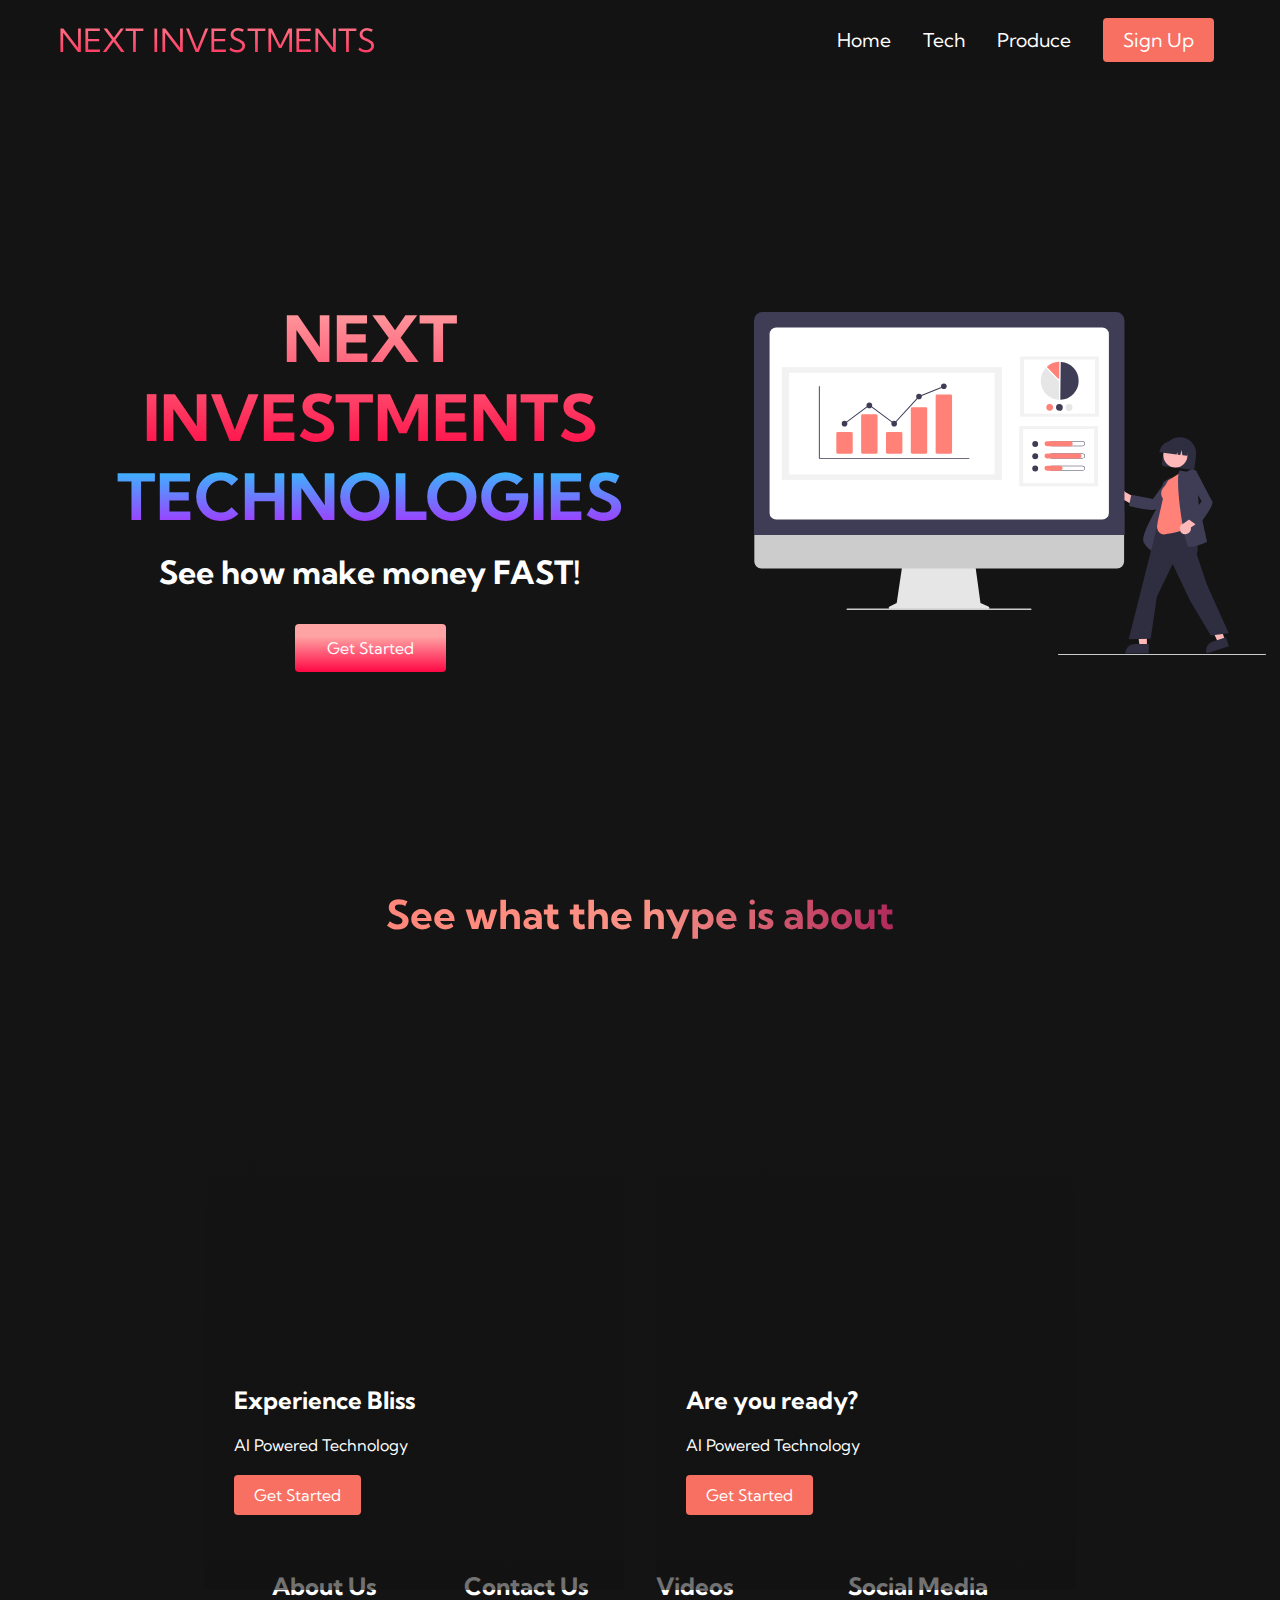
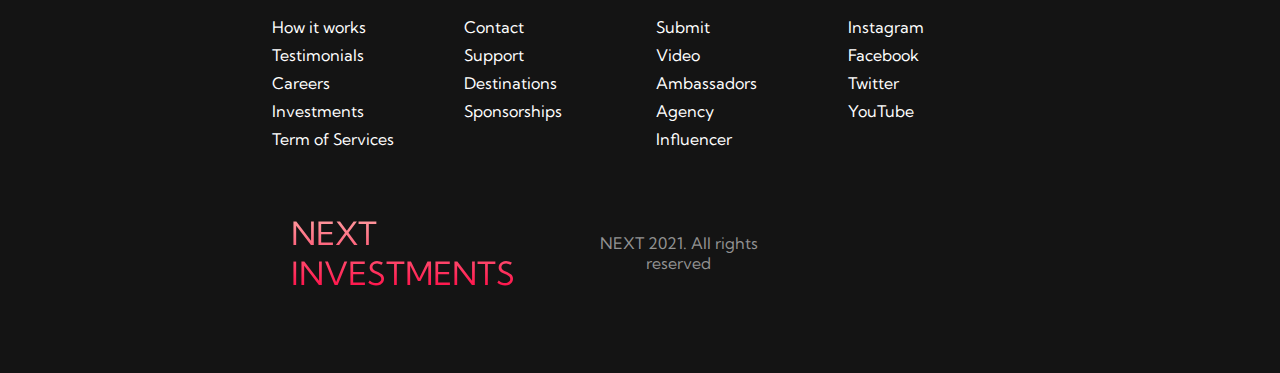
==== index.html @ 608829f4 "Init" ====
<!DOCTYPE html>
<html lang="en">
	<head>
		<meta charset="UTF-8" />
		<meta name="viewport" content="width=device-width, initial-scale=1.0" />
		<title>Next Website</title>
		<link rel="stylesheet" href="style.css" />
		<link
			rel="stylesheet"
			href="https://use.fontawesome.com/releases/v5.15.2/css/all.css"
			integrity="sha384-vSIIfh2YWi9wW0r9iZe7RJPrKwp6bG+s9QZMoITbCckVJqGCCRhc+ccxNcdpHuYu"
			crossorigin="anonymous"
		/>

		<link rel="preconnect" href="https://fonts.gstatic.com" />
		<link
			href="https://fonts.googleapis.com/css2?family=Kumbh+Sans:wght@700&display=swap"
			rel="stylesheet"
		/>
	</head>
	<body>
		<!-- Navbar Section -->
		<nav class="navbar">
			<div class="navbar__container">
				<a href="/" id="navbar__logo">
					<i class="fas fa-gem"></i> NEXT INVESTMENTS</a
				>
				<div class="navbar__toggle" id="mobile-menu">
					<span class="bar"></span>
					<span class="bar"></span>
					<span class="bar"></span>
				</div>
				<ul class="navbar__menu">
					<li class="navbar__item">
						<a href="/" class="navbar__links">Home</a>
					</li>
					<li class="navbar__item">
						<a href="tech.html" class="navbar__links">Tech</a>
					</li>
					<li class="navbar__item">
						<a href="/" class="navbar__links">Produce</a>
					</li>
					<li class="navbar__btn">
						<a href="/" class="button"> Sign Up</a>
					</li>
				</ul>
			</div>
		</nav>

		<!-- Hero Section -->

		<div class="main">
			<div class="main__container">
				<div class="main__content">
					<h1>NEXT INVESTMENTS</h1>
					<h2>TECHNOLOGIES</h2>
					<p>See how make money FAST!</p>
					<button class="main__btn"><a href="/">Get Started</a></button>
				</div>
				<div class="main__img--container">
					<img src="images/pic1.svg" alt="pic" id="main__img" />
				</div>
			</div>
		</div>

		<!-- Services Sections -->

		<div class="services">
			<h1>See what the hype is about</h1>
			<div class="services__container">
				<div class="services__card">
					<h2>Experience Bliss</h2>
					<p>AI Powered Technology</p>
					<button>Get Started</button>
				</div>
				<div class="services__card">
					<h2>Are you ready?</h2>
					<p>AI Powered Technology</p>
					<button>Get Started</button>
				</div>
			</div>
		</div>

		<!-- A Footer Section -->

		<div class="footer__container">
			<div class="footer__links">
				<div class="footer__link--wrapper">
					<div class="footer__items--items">
						<h2>About Us</h2>
						<a href="/">How it works</a>
						<a href="/">Testimonials</a>
						<a href="/">Careers</a>
						<a href="/">Investments</a>
						<a href="/">Term of Services</a>
					</div>
					<div class="footer__items--items">
						<h2>Contact Us</h2>
						<a href="/">Contact</a>
						<a href="/">Support</a>
						<a href="/">Destinations</a>
						<a href="/">Sponsorships</a>
					</div>
				</div>
				<div class="footer__link--wrapper">
					<div class="footer__items--items">
						<h2>Videos</h2>
						<a href="/">Submit</a>
						<a href="/">Video</a>
						<a href="/">Ambassadors</a>
						<a href="/">Agency</a>
						<a href="/">Influencer</a>
					</div>
					<div class="footer__items--items">
						<h2>Social Media</h2>
						<a href="/">Instagram</a>
						<a href="/">Facebook</a>
						<a href="/">Twitter</a>
						<a href="/">YouTube</a>
					</div>
				</div>
			</div>
			<!-- Soical Media -->
			<div class="social__media">
				<div class="social__media--wrap">
					<div class="footer__logo">
						<a href="/" id="footer__logo"
							><i class="fas fa-gem"></i>NEXT INVESTMENTS</a
						>
					</div>
					<p class="website__rights">NEXT 2021. All rights reserved</p>
					<div class="social__icons">
						<a href="/" class="social__icon--link" target="_blank"
							><i class="fab fa-facebook"></i>
						</a>
						<a href="/" class="social__icon--link" target="_blank"
							><i class="fab fa-instagram"></i>
						</a>
						<a href="/" class="social__icon--link" target="_blank"
							><i class="fab fa-youtube"></i>
						</a>
						<a href="/" class="social__icon--link" target="_blank"
							><i class="fab fa-twitter"></i>
						</a>
						<a href="/" class="social__icon--link" target="_blank"
							><i class="fab fa-linkedin"></i>
						</a>
					</div>
				</div>
			</div>
		</div>
		<script src="app.js"></script>
	</body>
</html>
---- style.css ----
* {
	box-sizing: content-box;
	margin: 0;
	padding: 0;
	font-family: 'Kumbh Sans', sans-serif;
}

.navbar {
	background: #131313;
	height: 80px;
	display: flex;
	justify-content: center;
	align-items: center;
	font-size: 1.2rem;
	position: sticky;
	top: 0;
	z-index: 999;
}

.navbar__container {
	display: flex;
	justify-content: space-between;
	height: 80px;
	z-index: 1;
	width: 100%;
	max-width: 1300px;
	margin: 0 auto;
	padding: 0 50px;
}

#navbar__logo {
	background-color: #ff8177;
	background-image: linear-gradient(to top, #ff0844 0%, #ffa4a4 100%);
	-webkit-background-clip: text;
	-moz-background-clip: text;
	-webkit-text-fill-color: transparent;
	-moz-text-decoration-color: transparent;
	display: flex;
	align-items: center;
	cursor: pointer;
	text-decoration: none;
	font-size: 2rem;
}

.fa-gem {
	margin-right: 0.5rem;
}
.navbar__menu {
	display: flex;
	align-items: center;
	list-style: none;
	text-align: center;
}

.navbar_item {
	height: 80px;
}

.navbar__links {
	color: #fff;
	display: flex;
	align-items: center;
	justify-content: center;
	text-decoration: none;
	padding: 0 1rem;
	height: 100%;
}

.navbar__btn {
	display: flex;
	justify-content: center;
	align-items: center;
	padding: 0 1rem;
	width: 100%;
}

.button {
	display: flex;
	justify-content: center;
	align-items: center;
	text-decoration: none;
	padding: 10px 20px;
	height: 100%;
	width: 100%;
	border: none;
	outline: none;
	border-radius: 4px;
	background-color: #f77062;
	color: #fff;
}

.button:hover {
	background-color: #4837ff;
	transition: all 0.3s ease;
}

.navbar__links:hover {
	color: #f77062;
	transition: all 0.3s ease;
}

@media screen and (max-width: 960px) {
	.navbar__container {
		display: flex;
		justify-content: space-between;
		height: 80px;
		z-index: 1;
		width: 100%;
		padding: 0;
	}

	.navbar__menu {
		display: grid;
		grid-template-columns: auto;
		margin: 0;
		width: 100%;
		position: absolute;
		top: -1000px;
		opacity: 0;
		transition: all 0.5s ease;
		height: 50vh;
		z-index: -1;
	}

	.navbar__menu.active {
		background: #131313;
		top: 100%;
		opacity: 1;
		transition: all 0.5s ease;
		z-index: 99;
		height: 50vh;
		font-size: 1.6rem;
	}

	#navbar__logo {
		padding-left: 25px;
	}

	.navbar__toggle .bar {
		width: 25px;
		height: 3px;
		margin: 5px auto;
		transition: all 0.3s ease-in-out;
		background: #fff;
	}

	.navbar__item {
		width: 100%;
	}

	.navbar_links {
		text-align: center;
		padding: 2rem;
		width: 100%;
		display: table;
	}

	#mobile-menu {
		position: absolute;
		top: 20%;
		right: 5%;
		transform: translate(5%, 20%);
	}

	.navbar__btn {
		padding-bottom: 2rem;
	}

	.button {
		display: flex;
		justify-content: center;
		width: 80%;
		height: 80px;
		margin: 0;
	}

	.navbar__toggle .bar {
		display: block;
		cursor: pointer;
	}

	#mobile-menu.is-active .bar:nth-child(2) {
		opacity: 0;
	}

	#mobile-menu.is-active .bar:nth-child(1) {
		transform: translateY(8px) rotate(45deg);
	}

	#mobile-menu.is-active .bar:nth-child(3) {
		transform: translateY(-8px) rotate(-45deg);
	}
}

/* Hero Section */

.main {
	background-color: #141414;
}

.main__container {
	display: grid;
	grid-template-columns: 1fr 1fr;
	align-items: center;
	justify-self: center;
	margin: 0 auto;
	height: 90vh;
	background-color: #141414;
	z-index: 1;
	width: 100%;
	max-width: 1300px;
	padding: 0 50px;
	text-align: center;
}

.main__content h1 {
	font-size: 4rem;
	background-color: #ff8177;
	background-image: linear-gradient(to top, #ff0844 0%, #ffa4a4 100%);
	-webkit-background-clip: text;
	-moz-background-clip: text;
	-webkit-text-fill-color: transparent;
	-moz-text-decoration-color: transparent;
	text-align: center;
}

.main__content h2 {
	font-size: 4rem;
	background-color: #ff8177;
	background-image: linear-gradient(to top, #b721ff 0%, #21d4fd 100%);
	-webkit-background-clip: text;
	-moz-background-clip: text;
	-webkit-text-fill-color: transparent;
	-moz-text-decoration-color: transparent;
	text-align: center;
}

.main__content p {
	margin-top: 1rem;
	font-size: 2rem;
	font-weight: 700;
	color: #fff;
	text-align: center;
}

.main__btn {
	font-size: 1rem;
	background-image: linear-gradient(to top, #ff0844 0%, #ffa4a4 75%);
	padding: 14px 32px;
	border: none;
	border-radius: 4px;
	color: #fff;
	margin-top: 2rem;
	cursor: pointer;
	position: relative;
	transition: all 0.35s;
	outline: none;
	text-align: center;
}

.main__btn a {
	position: relative;
	z-index: 2;
	color: #fff;
	text-decoration: none;
	text-align: center;
}

.main__btn:after {
	position: absolute;
	content: '';
	top: 0;
	left: 0;
	width: 0;
	height: 100%;
	background: #4837ff;
	transition: all 0.35s;
	border-radius: 4px;
}

.main__btn:hover {
	color: #fff;
}

.main__btn:hover:after {
	width: 100%;
}

.main__img--container {
	text-align: center;
}

#main__img {
	height: 80%;
	width: 80%;
}

/* Mobile Responsive */

@media screen and (max-width: 768px) {
	.main__container {
		display: grid;
		grid-template-columns: auto;
		align-items: center;
		justify-self: center;
		width: 100%;
		margin: 0 auto;
		height: 90vh;
	}

	.main__container h1 {
		font-size: 2.5rem;
		margin-top: 2rem;
	}

	.main__container h2 {
		font-size: 3rem;
	}
	.main__content a {
		margin-top: 1rem;
		font-size: 1.5rem;
	}
}

@media screen and (max-width: 480px) {
	.main__container h1 {
		font-size: 2rem;
		margin-top: 3rem;
	}

	.main__container h2 {
		font-size: 2rem;
	}
	.main__content a {
		margin-top: 2rem;
		font-size: 1.5rem;
	}

	.main__btn {
		padding: 12px 36px;
		margin: 2.5rem 0;
	}
}

/* Services Section CSS */

.services {
	background: #141414;
	display: flex;
	flex-direction: column;
	align-items: center;
	height: 65vh;
}

.services h1 {
	background-color: #ff8177;
	background-image: linear-gradient(
		to right,
		#ff8177 0%,
		#ff867a 0%,
		#ff8c7f 21%,
		#f99185 53%,
		#cf556c 78%,
		#b12a5b 100%
	);
	background-size: 100%;
	margin-bottom: 5rem;
	font-size: 2.5rem;
	-webkit-background-clip: text;
	-moz-background-clip: text;
	-webkit-text-fill-color: transparent;
	-moz-text-decoration-color: transparent;
}

.services__container {
	display: flex;
	justify-self: center;
	flex-wrap: wrap;
}

.services__card {
	margin: 1rem;
	padding: 10px;
	height: 535px;
	width: 400px;
	border-radius: 4px;
	background-image: linear-gradient(
			to bottom,
			rgba(0, 0, 0, 0) 0%,
			rgba(17, 17, 17, 0.6) 100%
		),
		url('/images/img1.jpg');
	background-size: cover;
	position: relative;
	color: #fff;
}

.services__card:nth-child(2) {
	background-image: linear-gradient(
			to bottom,
			rgba(0, 0, 0, 0) 0%,
			rgba(17, 17, 17, 0.6) 100%
		),
		url('/images/img2.jpg');
}

.services h2 {
	position: absolute;
	top: 350px;
	left: 30px;
}

.services__card p {
	position: absolute;
	top: 400px;
	left: 30px;
}

.services__card button {
	color: #fff;
	padding: 10px 20px;
	border: none;
	outline: none;
	border-radius: 4px;
	background: #f77062;
	position: absolute;
	top: 440px;
	left: 30px;
	font-size: 1rem;
	cursor: pointer;
}

.services__card:hover {
	transform: scale(1.075);
	transition: 0.2s ease-in;
	cursor: pointer;
}

@media screen and (max-width: 960px) {
	.services {
		height: 1600px;
	}

	.services h1 {
		font-size: 2rem;
		margin-top: 12rem;
	}
}

@media screen and (max-width: 480px) {
	.services {
		height: 1400px;
	}

	.services h1 {
		font-size: 1.2rem;
		margin-top: 12rem;
	}
	.services__card {
		width: 300px;
	}
}

/* footer CSS */

.footer__container {
	background-color: #141414;
	padding: 5rem 0;
	display: flex;
	flex-direction: column;
	justify-content: center;
	align-items: center;
}

#footer__logo {
	background-color: #ff8177;
	background-image: linear-gradient(to top, #ff0844 0%, #ffa4a4 100%);
	-webkit-background-clip: text;
	-moz-background-clip: text;
	-webkit-text-fill-color: transparent;
	-moz-text-decoration-color: transparent;
	display: flex;
	align-items: center;
	cursor: pointer;
	text-decoration: none;
	font-size: 2rem;
}

.footer__links {
	width: 100%;
	max-width: 1000px;
	display: flex;
	justify-content: center;
}

.footer__link--wrapper {
	display: flex;
}

.footer__items--items {
	display: flex;
	flex-direction: column;
	align-items: flex-start;
	margin: 16px;
	text-align: left;
	width: 160px;
	box-sizing: border-box;
}

.footer__items--items h2 {
	margin-bottom: 16px;
}

.footer__items--items > h2 {
	color: #fff;
}

.footer__items--items a {
	color: #fff;
	text-decoration: none;
	margin-bottom: 0.5rem;
}

.footer__items--itmes {
	color: #e9e9e9;
	transition: 0.3s ease-out;
}

/* Social Icons */

.social__icon--link {
	background-color: #ff8177;
	background-image: linear-gradient(to top, #ff0844 0%, #ffa4a4 100%);
	-webkit-background-clip: text;
	-moz-background-clip: text;
	-webkit-text-fill-color: transparent;
	-moz-text-decoration-color: transparent;
	font-size: 24px;
}

.social__media--wrap {
	display: flex;
	justify-content: space-between;
	align-items: center;
	width: 90%;
	max-width: 1000px;
	margin: 40px auto 0 auto;
}

.social__icons {
	display: flex;
	justify-content: space-between;
	align-items: center;
	width: 240px;
}

.social__logo {
	color: #fff;
	justify-self: flex-start;
	margin-left: 20px;
	cursor: pointer;
	text-decoration: none;
	display: flex;
	font-size: 2rem;
	align-items: center;
	margin-bottom: 16px;
}

.website__rights {
	color: rgb(146, 146, 146);
	text-align: center;
}

@media screen and (max-width: 820px) {
	.footer__links {
		padding-top: 2rem;
	}

	#footer__logo {
		margin-bottom: 2rem;
	}

	.website__rights {
		margin-bottom: 2rem;
	}

	.footer__link--wrapper {
		flex-direction: column;
	}

	.social__media--wrap {
		flex-direction: column;
	}
}

@media screen and (max-width: 480px) {
	.footer__link--wrapper {
		margin: 0;
		padding: 10px;
		width: 100%;
	}
}
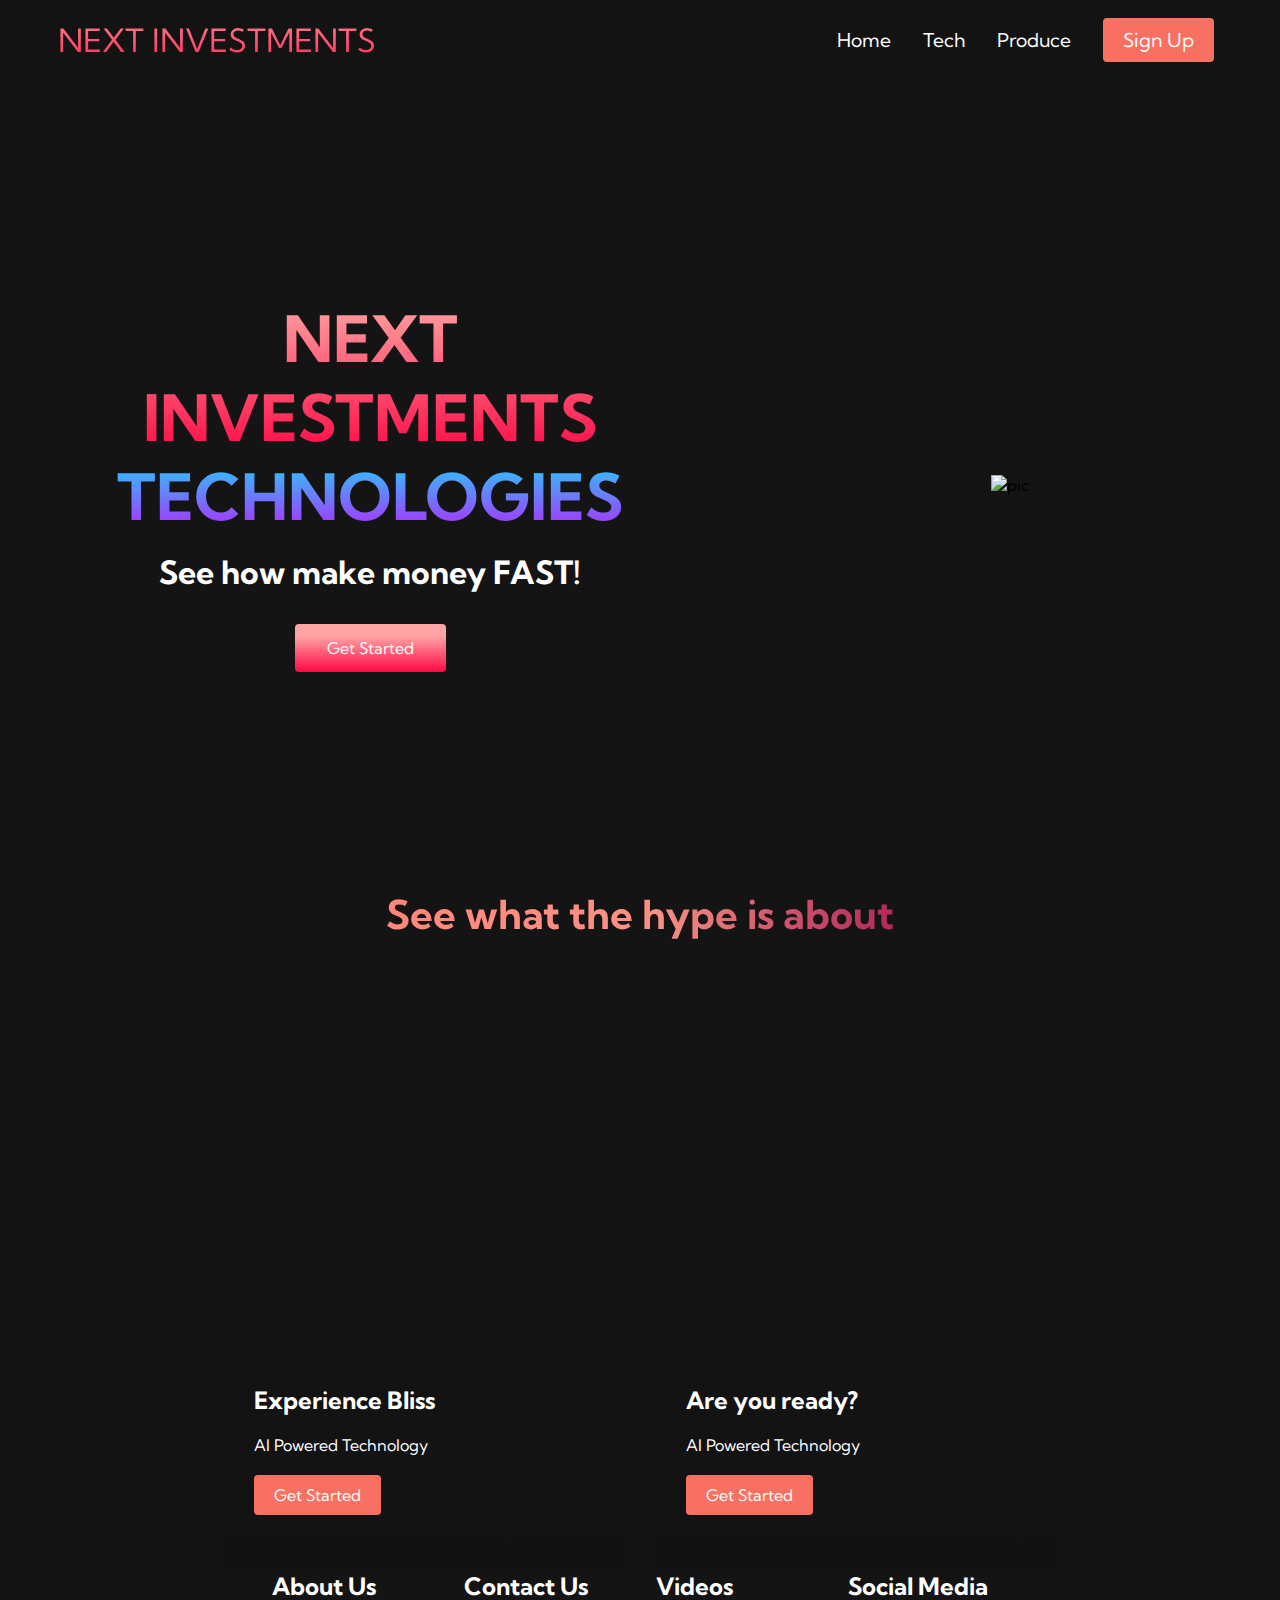
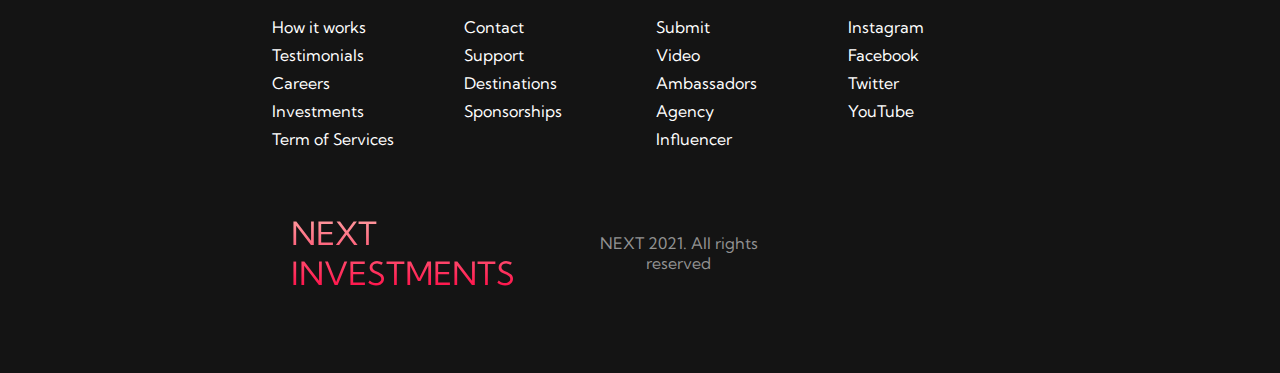
==== commit 80982f3b: "Testing" ====
--- a/index.html
+++ b/index.html
@@ -32,16 +32,16 @@
 				</div>
 				<ul class="navbar__menu">
 					<li class="navbar__item">
-						<a href="/" class="navbar__links">Home</a>
+						<a href="#" class="navbar__links">Home</a>
 					</li>
 					<li class="navbar__item">
 						<a href="tech.html" class="navbar__links">Tech</a>
 					</li>
 					<li class="navbar__item">
-						<a href="/" class="navbar__links">Produce</a>
+						<a href="#" class="navbar__links">Produce</a>
 					</li>
 					<li class="navbar__btn">
-						<a href="/" class="button"> Sign Up</a>
+						<a href="#" class="button"> Sign Up</a>
 					</li>
 				</ul>
 			</div>
@@ -58,7 +58,11 @@
 					<button class="main__btn"><a href="/">Get Started</a></button>
 				</div>
 				<div class="main__img--container">
-					<img src="images/pic1.svg" alt="pic" id="main__img" />
+					<img
+						src="/Portfolio/Beginner Project/images/pic1.svg"
+						alt="pic"
+						id="main__img"
+					/>
 				</div>
 			</div>
 		</div>
--- a/style.css
+++ b/style.css
@@ -380,7 +380,6 @@
 
 .services__card {
 	margin: 1rem;
-	padding: 10px;
 	height: 535px;
 	width: 400px;
 	border-radius: 4px;
@@ -389,7 +388,7 @@
 			rgba(0, 0, 0, 0) 0%,
 			rgba(17, 17, 17, 0.6) 100%
 		),
-		url('/images/img1.jpg');
+		url('/Portfolio/Beginner Project/images/img1.jpg');
 	background-size: cover;
 	position: relative;
 	color: #fff;
@@ -401,7 +400,7 @@
 			rgba(0, 0, 0, 0) 0%,
 			rgba(17, 17, 17, 0.6) 100%
 		),
-		url('/images/img2.jpg');
+		url('/Portfolio/Beginner Project/images/img2.jpg');
 }
 
 .services h2 {
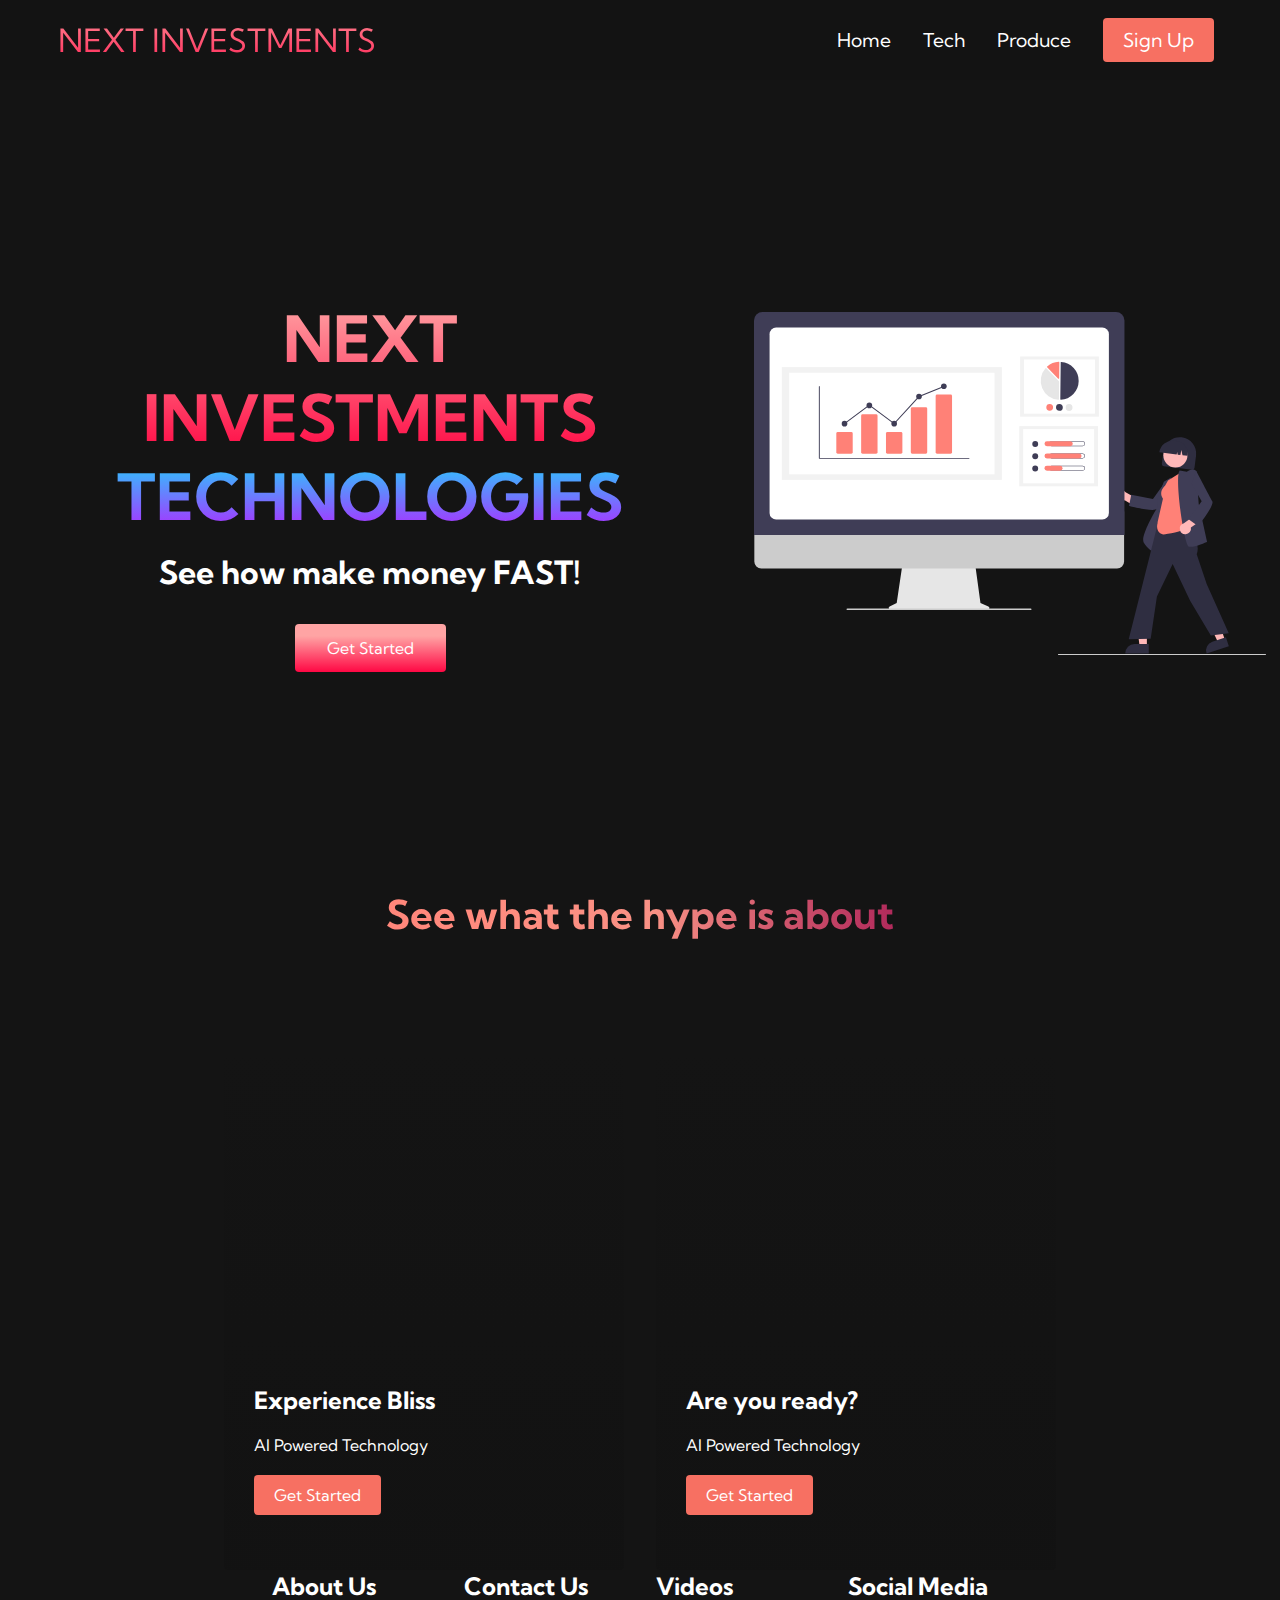
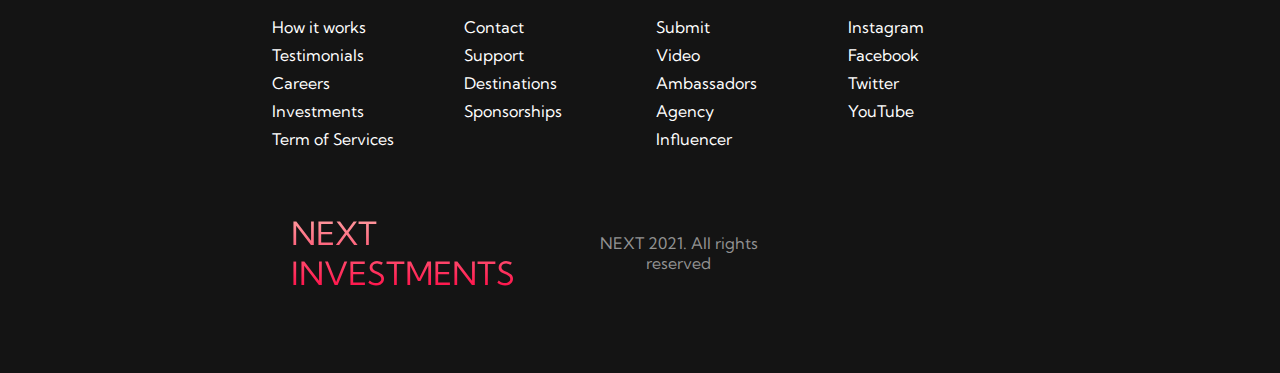
==== commit f9e41e35: "Fixed img issue" ====
--- a/index.html
+++ b/index.html
@@ -59,7 +59,7 @@
 				</div>
 				<div class="main__img--container">
 					<img
-						src="/Portfolio/Beginner Project/images/pic1.svg"
+						src="images/pic1.svg"
 						alt="pic"
 						id="main__img"
 					/>
--- a/style.css
+++ b/style.css
@@ -388,7 +388,7 @@
 			rgba(0, 0, 0, 0) 0%,
 			rgba(17, 17, 17, 0.6) 100%
 		),
-		url('/Portfolio/Beginner Project/images/img1.jpg');
+		url('images/img1.jpg');
 	background-size: cover;
 	position: relative;
 	color: #fff;
@@ -400,7 +400,7 @@
 			rgba(0, 0, 0, 0) 0%,
 			rgba(17, 17, 17, 0.6) 100%
 		),
-		url('/Portfolio/Beginner Project/images/img2.jpg');
+		url('images/img2.jpg');
 }
 
 .services h2 {
